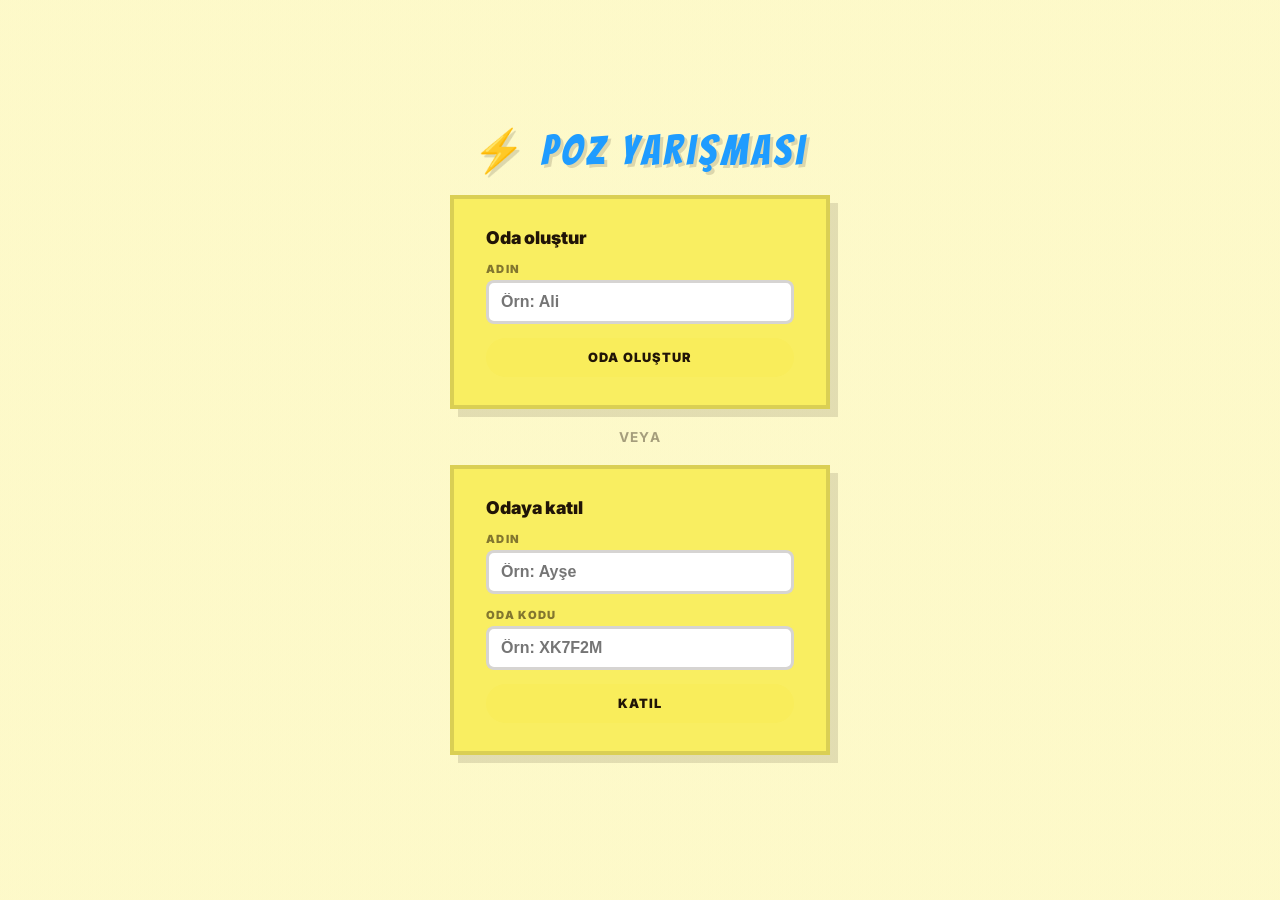
==== comparison.html @ 97ff77d8 "Add Comparison mode: 2-player real-time pose race with camera sharing Co-Authored-By: Claude Sonnet " ====
<!DOCTYPE html>
<html lang="tr">
<head>
  <meta charset="UTF-8" />
  <meta name="viewport" content="width=device-width, initial-scale=1.0" />
  <title>Poz Yarışması</title>
  <link rel="preconnect" href="https://fonts.googleapis.com" />
  <link rel="preconnect" href="https://fonts.gstatic.com" crossorigin />
  <link href="https://fonts.googleapis.com/css2?family=Inter:wght@400;600;700;800;900&family=Bangers&display=swap" rel="stylesheet" />
  <link rel="stylesheet" href="static/styles.css" />
  <style>
    html, body { height: auto !important; overflow-y: auto !important; }

    .comp-lobby {
      min-height: 100vh;
      display: flex;
      flex-direction: column;
      align-items: center;
      justify-content: center;
      gap: 20px;
      padding: 40px 24px 60px;
      background:
        linear-gradient(rgba(249,237,91,0.18), rgba(249,237,91,0.18)),
        url("/static/squarepants.jpg") center/cover no-repeat fixed;
    }

    .comp-brand {
      font-family: "Bangers", sans-serif;
      font-size: 2.6rem;
      letter-spacing: 0.1em;
      color: var(--blue);
      text-shadow: 3px 3px 0 rgba(32,20,7,0.15);
      text-align: center;
    }

    .comp-card {
      background: rgba(249,237,91,0.94);
      border: 4px solid rgba(32,20,7,0.14);
      box-shadow: 8px 8px 0 rgba(32,20,7,0.12);
      padding: 28px 32px;
      width: 100%;
      max-width: 380px;
      display: flex;
      flex-direction: column;
      gap: 14px;
      box-sizing: border-box;
    }

    .comp-card-title {
      font-size: 1.1rem;
      font-weight: 900;
      color: var(--ink);
    }

    .comp-label {
      font-size: 0.7rem;
      font-weight: 900;
      letter-spacing: 0.12em;
      text-transform: uppercase;
      color: rgba(32,20,7,0.55);
      margin-bottom: 4px;
    }

    .comp-input {
      width: 100%;
      padding: 10px 12px;
      border: 3px solid rgba(32,20,7,0.18);
      border-radius: 8px;
      font-size: 1rem;
      font-weight: 700;
      background: #fff;
      box-sizing: border-box;
    }

    .comp-or {
      text-align: center;
      font-size: 0.85rem;
      font-weight: 700;
      color: rgba(32,20,7,0.4);
      letter-spacing: 0.1em;
      text-transform: uppercase;
    }

    .comp-error {
      font-size: 0.82rem;
      font-weight: 700;
      color: #e53636;
    }

    /* ── Waiting room ── */
    .comp-waiting {
      background: rgba(249,237,91,0.94);
      border: 4px solid rgba(32,20,7,0.14);
      box-shadow: 8px 8px 0 rgba(32,20,7,0.12);
      padding: 40px 36px;
      max-width: 380px;
      width: 100%;
      text-align: center;
      display: flex;
      flex-direction: column;
      align-items: center;
      gap: 14px;
      box-sizing: border-box;
    }

    .comp-wait-icon { font-size: 3rem; }
    .comp-wait-title { font-size: 1.3rem; font-weight: 900; }
    .comp-wait-code {
      font-family: "Bangers", sans-serif;
      font-size: 3rem;
      letter-spacing: 0.18em;
      color: var(--blue);
    }
    .comp-wait-players {
      display: flex;
      gap: 12px;
      justify-content: center;
      flex-wrap: wrap;
    }
    .comp-player-chip {
      background: rgba(32,20,7,0.08);
      border-radius: 20px;
      padding: 6px 14px;
      font-size: 0.85rem;
      font-weight: 800;
    }
    .comp-player-chip.ready { background: #2eaa6e; color: #fff; }

    /* ── Game screen ── */
    .comp-game {
      display: none;
      width: 100%;
      height: 100vh;
      display: none;
      flex-direction: column;
    }

    .comp-topbar {
      display: flex;
      align-items: center;
      justify-content: space-between;
      padding: 8px 16px;
      background: var(--panel-yellow);
      border-bottom: 3px solid rgba(32,20,7,0.12);
      flex-shrink: 0;
      gap: 12px;
    }

    .comp-topbar-title {
      font-family: "Bangers", sans-serif;
      font-size: 1.4rem;
      letter-spacing: 0.08em;
    }

    .comp-arena {
      display: grid;
      grid-template-columns: 1fr 320px 1fr;
      gap: 0;
      flex: 1;
      min-height: 0;
      overflow: hidden;
    }

    .comp-player-panel {
      display: flex;
      flex-direction: column;
      background: var(--panel-yellow);
      border-right: 3px solid rgba(32,20,7,0.10);
      overflow: hidden;
    }

    .comp-player-panel.right-panel {
      border-right: none;
      border-left: 3px solid rgba(32,20,7,0.10);
    }

    .comp-panel-header {
      padding: 10px 14px;
      border-bottom: 2px solid rgba(32,20,7,0.10);
      display: flex;
      align-items: center;
      justify-content: space-between;
      flex-shrink: 0;
    }

    .comp-panel-name {
      font-size: 0.85rem;
      font-weight: 900;
    }

    .comp-panel-level {
      font-family: "Bangers", sans-serif;
      font-size: 1.1rem;
      letter-spacing: 0.06em;
      color: var(--blue);
    }

    .comp-camera-wrap {
      flex: 1;
      position: relative;
      overflow: hidden;
      background: #000;
    }

    .comp-canvas {
      width: 100%;
      height: 100%;
      object-fit: cover;
      display: block;
    }

    .comp-success-badge {
      position: absolute;
      top: 12px;
      left: 50%;
      transform: translateX(-50%);
      background: #2eaa6e;
      color: #fff;
      font-size: 0.9rem;
      font-weight: 900;
      padding: 6px 16px;
      border-radius: 20px;
      opacity: 0;
      transition: opacity 0.2s;
    }

    .comp-success-badge.show { opacity: 1; }

    .comp-hints {
      padding: 8px 12px;
      min-height: 36px;
      flex-shrink: 0;
      display: flex;
      gap: 6px;
      flex-wrap: wrap;
      background: rgba(32,20,7,0.04);
      border-top: 2px solid rgba(32,20,7,0.08);
    }

    /* ── Center column ── */
    .comp-center {
      display: flex;
      flex-direction: column;
      align-items: center;
      justify-content: center;
      gap: 12px;
      padding: 16px 12px;
      background: var(--panel-yellow);
      border-left: 3px solid rgba(32,20,7,0.10);
      border-right: 3px solid rgba(32,20,7,0.10);
    }

    .comp-target-img {
      width: 100%;
      max-width: 280px;
      aspect-ratio: 1/1;
      object-fit: contain;
      border-radius: 10px;
      border: 3px solid rgba(32,20,7,0.12);
      background: rgba(32,20,7,0.04);
    }

    .comp-level-badge {
      font-family: "Bangers", sans-serif;
      font-size: 1.3rem;
      letter-spacing: 0.08em;
      color: var(--ink);
    }

    .comp-progress-track {
      display: flex;
      flex-direction: column;
      gap: 4px;
      width: 100%;
    }

    .comp-progress-row {
      display: flex;
      align-items: center;
      gap: 6px;
      font-size: 0.72rem;
      font-weight: 800;
    }

    .comp-progress-name {
      width: 60px;
      overflow: hidden;
      text-overflow: ellipsis;
      white-space: nowrap;
      color: rgba(32,20,7,0.6);
    }

    .comp-progress-bar-wrap {
      flex: 1;
      height: 8px;
      background: rgba(32,20,7,0.10);
      border-radius: 4px;
      overflow: hidden;
    }

    .comp-progress-bar {
      height: 100%;
      background: var(--blue);
      border-radius: 4px;
      transition: width 0.4s;
    }

    .comp-progress-bar.me { background: #2eaa6e; }

    .comp-progress-num {
      width: 24px;
      text-align: right;
      font-size: 0.75rem;
      font-weight: 900;
      color: var(--ink);
    }

    /* ── Opponent camera (remote frame) ── */
    .comp-remote-img {
      width: 100%;
      height: 100%;
      object-fit: cover;
      display: block;
    }

    /* ── Finished ── */
    .comp-finished {
      display: none;
      min-height: 100vh;
      align-items: center;
      justify-content: center;
      flex-direction: column;
      gap: 20px;
      padding: 40px 24px;
      background:
        linear-gradient(rgba(249,237,91,0.18), rgba(249,237,91,0.18)),
        url("/static/squarepants.jpg") center/cover no-repeat fixed;
    }

    .comp-finished-card {
      background: rgba(249,237,91,0.94);
      border: 4px solid rgba(32,20,7,0.14);
      box-shadow: 8px 8px 0 rgba(32,20,7,0.12);
      padding: 40px 36px;
      max-width: 380px;
      width: 100%;
      text-align: center;
      display: flex;
      flex-direction: column;
      align-items: center;
      gap: 14px;
      box-sizing: border-box;
    }

    .comp-finished-icon { font-size: 3rem; }
    .comp-finished-title { font-size: 1.6rem; font-weight: 900; }
    .comp-finished-winner {
      font-family: "Bangers", sans-serif;
      font-size: 2.2rem;
      letter-spacing: 0.08em;
      color: var(--blue);
    }
    .comp-finished-times {
      display: flex;
      flex-direction: column;
      gap: 6px;
      width: 100%;
    }
    .comp-finished-time-row {
      display: flex;
      justify-content: space-between;
      font-size: 0.9rem;
      font-weight: 700;
      padding: 6px 10px;
      background: rgba(32,20,7,0.06);
      border-radius: 6px;
    }

    @media (max-width: 700px) {
      .comp-arena { grid-template-columns: 1fr; grid-template-rows: auto auto auto; }
      .comp-player-panel { max-height: 40vh; }
      .comp-center { padding: 10px; }
      .comp-target-img { max-width: 160px; }
    }
  </style>
</head>
<body>

<!-- ── LOBBY ── -->
<div id="lobbyScreen" class="comp-lobby">
  <div class="comp-brand">⚡ Poz Yarışması</div>

  <div class="comp-card" id="createCard">
    <div class="comp-card-title">Oda oluştur</div>
    <div>
      <div class="comp-label">Adın</div>
      <input class="comp-input" id="createName" type="text" maxlength="16" placeholder="Örn: Ali" autocomplete="off" />
    </div>
    <button class="btn btn-primary btn-lobby" id="createBtn">Oda Oluştur</button>
  </div>

  <div class="comp-or">veya</div>

  <div class="comp-card">
    <div class="comp-card-title">Odaya katıl</div>
    <div>
      <div class="comp-label">Adın</div>
      <input class="comp-input" id="joinName" type="text" maxlength="16" placeholder="Örn: Ayşe" autocomplete="off" />
    </div>
    <div>
      <div class="comp-label">Oda Kodu</div>
      <input class="comp-input" id="joinCode" type="text" maxlength="6" placeholder="Örn: XK7F2M" autocomplete="off" />
    </div>
    <button class="btn btn-primary btn-lobby" id="joinBtn">Katıl</button>
    <div class="comp-error" id="joinError" style="display:none"></div>
  </div>
</div>

<!-- ── WAITING ── -->
<div id="waitingScreen" style="display:none" class="comp-lobby">
  <div class="comp-waiting">
    <div class="comp-wait-icon">⏳</div>
    <div class="comp-wait-title">Rakip bekleniyor…</div>
    <div style="font-size:0.85rem;color:rgba(32,20,7,0.55)">Oda kodu:</div>
    <div class="comp-wait-code" id="waitCode">—</div>
    <div class="comp-wait-players" id="waitPlayers"></div>
    <a href="index.html" class="btn btn-secondary" style="margin-top:8px;font-size:0.8rem">← Geri dön</a>
  </div>
</div>

<!-- ── GAME ── -->
<div id="gameScreen" style="display:none;flex-direction:column;height:100vh;">

  <div class="comp-topbar">
    <span class="comp-topbar-title">⚡ Poz Yarışması</span>
    <span id="topRoomCode" style="font-size:0.75rem;font-weight:700;opacity:0.5"></span>
    <a href="index.html" class="btn btn-secondary" id="exitGameBtn" style="font-size:0.75rem;padding:5px 12px">✕ Çıkış</a>
  </div>

  <div class="comp-arena">

    <!-- LEFT: me -->
    <div class="comp-player-panel" id="myPanel">
      <div class="comp-panel-header">
        <span class="comp-panel-name" id="myName">—</span>
        <span class="comp-panel-level" id="myLevelBadge">1 / 10</span>
      </div>
      <div class="comp-camera-wrap">
        <canvas id="myCanvas" class="comp-canvas"></canvas>
        <div class="comp-success-badge" id="mySuccessBadge">✓ Geçildi!</div>
      </div>
      <div class="comp-hints" id="myHints"></div>
    </div>

    <!-- CENTER: target image + progress -->
    <div class="comp-center">
      <div class="comp-level-badge" id="centerLevel">Seviye 1</div>
      <img class="comp-target-img" id="targetImg" src="" alt="" />
      <div class="comp-progress-track" id="progressTrack"></div>
    </div>

    <!-- RIGHT: opponent -->
    <div class="comp-player-panel right-panel" id="oppPanel">
      <div class="comp-panel-header">
        <span class="comp-panel-name" id="oppName">—</span>
        <span class="comp-panel-level" id="oppLevelBadge">1 / 10</span>
      </div>
      <div class="comp-camera-wrap">
        <img id="oppCanvas" class="comp-remote-img" src="" alt="" style="background:#111" />
      </div>
      <div class="comp-hints" id="oppHints" style="min-height:36px"></div>
    </div>

  </div>
</div>

<!-- ── FINISHED ── -->
<div id="finishedScreen" class="comp-finished">
  <div class="comp-finished-card">
    <div class="comp-finished-icon" id="finIcon">🏆</div>
    <div class="comp-finished-title" id="finTitle">Oyun Bitti!</div>
    <div class="comp-finished-winner" id="finWinner"></div>
    <div class="comp-finished-times" id="finTimes"></div>
    <a href="comparison.html" class="btn btn-primary" style="margin-top:8px">↺ Yeniden Oyna</a>
    <a href="index.html" class="btn btn-secondary" style="font-size:0.8rem">← Ana Menü</a>
  </div>
</div>

<script src="https://cdn.jsdelivr.net/npm/@tensorflow/tfjs@1.3.1/dist/tf.min.js"></script>
<script src="https://cdn.jsdelivr.net/npm/@teachablemachine/pose@0.8/dist/teachablemachine-pose.min.js"></script>

<script type="module">
import { initializeApp } from "https://www.gstatic.com/firebasejs/12.13.0/firebase-app.js";
import { getDatabase, ref, set, get, update, onValue, remove, onDisconnect } from "https://www.gstatic.com/firebasejs/12.13.0/firebase-database.js";

const firebaseConfig = {
  apiKey: "AIzaSyCx6NrESFkyL87PrdrVPxOp0OcsBlxF9ys",
  authDomain: "pose-tabu.firebaseapp.com",
  databaseURL: "https://pose-tabu-default-rtdb.europe-west1.firebasedatabase.app",
  projectId: "pose-tabu",
  storageBucket: "pose-tabu.firebasestorage.app",
  messagingSenderId: "785802091003",
  appId: "1:785802091003:web:8787bfb0f85583f4cf935e",
};

const fbApp = initializeApp(firebaseConfig);
const db    = getDatabase(fbApp);

// ── Config ────────────────────────────────────────────────────────────────────
const MODEL_URL      = "https://teachablemachine.withgoogle.com/models/nlN9VfXC7/";
const LABELS         = ["angry","bıkmış","boring","magara_adami","merhaba","ne_diyosun_be","ordek","perfect","rainbow","scream","sus"];
const TOTAL_LEVELS   = 10;
const MATCH_THRESHOLD = 0.75;
const HOLD_FRAMES    = 4;
const FRAME_INTERVAL = 800; // ms between remote frame uploads

// ── State ─────────────────────────────────────────────────────────────────────
let myId     = sessionStorage.getItem("compPlayerId") || ("c_" + Math.random().toString(36).slice(2, 10));
sessionStorage.setItem("compPlayerId", myId);

let roomCode   = null;
let roomRef    = null;
let myRef      = null;
let isHost     = false;
let queue      = [];
let myLevel    = 0;
let holdFrames = 0;
let isTransitioning = false;
let model      = null;
let webcam     = null;
let loopOn     = false;
let heartbeatTimer = null;
let frameTimer     = null;

// ── Seeded shuffle (same queue for both players) ──────────────────────────────
function seededShuffle(arr, seed) {
  const a = [...arr];
  let s = seed;
  for (let i = a.length - 1; i > 0; i--) {
    s = (s * 1664525 + 1013904223) & 0xffffffff;
    const j = Math.abs(s) % (i + 1);
    [a[i], a[j]] = [a[j], a[i]];
  }
  return a.slice(0, TOTAL_LEVELS);
}

// ── Helpers ───────────────────────────────────────────────────────────────────
function randomCode() { return Math.random().toString(36).slice(2, 8).toUpperCase(); }
function photoPath(label) { return "photos/" + label + ".png"; }

function show(id, displayType) {
  ["lobbyScreen","waitingScreen","gameScreen","finishedScreen"].forEach(s => {
    const el = document.getElementById(s);
    el.style.display = "none";
  });
  document.getElementById(id).style.display = displayType || "flex";
}

// ── Lobby ─────────────────────────────────────────────────────────────────────
document.getElementById("createBtn").addEventListener("click", async () => {
  const name = document.getElementById("createName").value.trim();
  if (!name) { alert("Adını gir."); return; }

  const code = randomCode();
  roomCode   = code;
  isHost     = true;
  roomRef    = ref(db, "comp_rooms/" + code);
  myRef      = ref(db, "comp_rooms/" + code + "/players/" + myId);

  await set(roomRef, {
    status: "waiting",
    seed: Math.floor(Math.random() * 1000000),
    created_at: Date.now(),
    last_seen: Date.now(),
    players: { [myId]: { name, level: 0, finished_at: null } },
  });

  onDisconnect(myRef).remove();
  startHeartbeat();
  enterWaiting(code, name);
});

document.getElementById("joinBtn").addEventListener("click", async () => {
  const name  = document.getElementById("joinName").value.trim();
  const code  = document.getElementById("joinCode").value.trim().toUpperCase();
  const errEl = document.getElementById("joinError");
  errEl.style.display = "none";

  if (!name) { errEl.textContent = "Adını gir."; errEl.style.display = "block"; return; }
  if (code.length < 4) { errEl.textContent = "Geçersiz kod."; errEl.style.display = "block"; return; }

  const snap = await get(ref(db, "comp_rooms/" + code));
  if (!snap.exists()) { errEl.textContent = "Oda bulunamadı."; errEl.style.display = "block"; return; }
  const room = snap.val();
  if (room.status !== "waiting") { errEl.textContent = "Oda dolu veya oyun başladı."; errEl.style.display = "block"; return; }
  if (room.players && Object.keys(room.players).length >= 2) { errEl.textContent = "Oda dolu."; errEl.style.display = "block"; return; }

  roomCode = code;
  isHost   = false;
  roomRef  = ref(db, "comp_rooms/" + code);
  myRef    = ref(db, "comp_rooms/" + code + "/players/" + myId);

  await update(ref(db, "comp_rooms/" + code + "/players"), {
    [myId]: { name, level: 0, finished_at: null }
  });

  onDisconnect(myRef).remove();
  startHeartbeat();
  enterWaiting(code, name);
});

document.getElementById("joinCode").addEventListener("input", e => {
  e.target.value = e.target.value.toUpperCase();
});

// ── Waiting room ──────────────────────────────────────────────────────────────
function enterWaiting(code, name) {
  show("waitingScreen", "flex");
  document.getElementById("waitCode").textContent = code;

  onValue(roomRef, snap => {
    if (!snap.exists()) {
      show("lobbyScreen", "flex");
      return;
    }
    const room    = snap.val();
    const players = room.players || {};
    const ids     = Object.keys(players);

    // Update player chips
    document.getElementById("waitPlayers").innerHTML = ids.map(id =>
      `<span class="comp-player-chip${ids.length >= 1 ? " ready" : ""}">${players[id].name}</span>`
    ).join("");

    // Both players joined → start
    if (ids.length === 2 && room.status === "waiting") {
      if (isHost) {
        update(roomRef, { status: "playing" });
      }
    }

    if (room.status === "playing") {
      startGame(room, name);
    }
  });
}

// ── Game start ────────────────────────────────────────────────────────────────
async function startGame(room, myName) {
  const players = room.players || {};
  const ids     = Object.keys(players);
  const oppId   = ids.find(id => id !== myId);
  const oppName = players[oppId]?.name || "Rakip";

  queue = seededShuffle(LABELS, room.seed);

  document.getElementById("myName").textContent  = myName || players[myId]?.name || "Sen";
  document.getElementById("oppName").textContent = oppName;
  document.getElementById("topRoomCode").textContent = roomCode;

  show("gameScreen", "flex");
  document.getElementById("gameScreen").style.display = "flex";

  updateMyLevel(0);
  renderProgress(players, ids);

  // Listen for room changes (opponent level, finished)
  onValue(roomRef, snap => {
    if (!snap.exists()) return;
    const r = snap.val();
    const ps = r.players || {};

    renderProgress(ps, Object.keys(ps));
    updateOppDisplay(ps[oppId]);

    if (r.status === "finished") {
      endGame(r);
    }
  });

  // Start camera + model
  await loadModel();
  await startWebcam();
  loopOn = true;
  gameLoop(oppId);

  // Upload frames periodically
  frameTimer = setInterval(() => uploadFrame(), FRAME_INTERVAL);
}

function updateMyLevel(level) {
  myLevel = level;
  const label = queue[level] || "";
  document.getElementById("targetImg").src         = photoPath(label);
  document.getElementById("centerLevel").textContent = "Seviye " + (level + 1);
  document.getElementById("myLevelBadge").textContent = (level + 1) + " / " + TOTAL_LEVELS;
}

function updateOppDisplay(opp) {
  if (!opp) return;
  const level = opp.level || 0;
  document.getElementById("oppLevelBadge").textContent = (level + 1) + " / " + TOTAL_LEVELS;
  if (opp.frame) {
    document.getElementById("oppCanvas").src = opp.frame;
  }
  const hint = opp.hint || "";
  document.getElementById("oppHints").innerHTML = hint
    ? '<span class="hint-chip">' + hint + '</span>' : "";
}

function renderProgress(players, ids) {
  const track = document.getElementById("progressTrack");
  track.innerHTML = ids.map(id => {
    const p     = players[id];
    const level = p?.level || 0;
    const pct   = Math.round((level / TOTAL_LEVELS) * 100);
    const isMe  = id === myId;
    return `<div class="comp-progress-row">
      <span class="comp-progress-name">${p?.name || "?"}</span>
      <div class="comp-progress-bar-wrap">
        <div class="comp-progress-bar${isMe ? " me" : ""}" style="width:${pct}%"></div>
      </div>
      <span class="comp-progress-num">${level}/${TOTAL_LEVELS}</span>
    </div>`;
  }).join("");
}

// ── Model + Webcam ────────────────────────────────────────────────────────────
async function loadModel() {
  model = await tmPose.load(MODEL_URL + "model.json", MODEL_URL + "metadata.json");
}

async function startWebcam() {
  webcam = new tmPose.Webcam(480, 360, true);
  await webcam.setup();
  await webcam.play();
}

async function gameLoop(oppId) {
  if (!loopOn) return;
  webcam.update();
  await predict();
  requestAnimationFrame(() => gameLoop(oppId));
}

async function predict() {
  if (!model || !webcam || isTransitioning) return;

  const canvas = document.getElementById("myCanvas");
  canvas.width = 480; canvas.height = 360;
  canvas.getContext("2d").drawImage(webcam.canvas, 0, 0);

  const { posenetOutput } = await model.estimatePose(webcam.canvas);
  const predictions = await model.predict(posenetOutput);
  predictions.sort((a, b) => b.probability - a.probability);

  const top      = predictions[0];
  const topLabel = top?.className || "—";
  const topProb  = top?.probability || 0;
  const matched  = topProb >= MATCH_THRESHOLD;

  const name = topLabel.replace(/_/g, " ");
  const hint = matched
    ? name + " — pozu koru!"
    : "En yakın: " + name + " (" + (topProb * 100).toFixed(0) + "%)";

  document.getElementById("myHints").innerHTML = '<span class="hint-chip">' + hint + "</span>";

  // Write hint to Firebase for opponent to see
  update(ref(db, "comp_rooms/" + roomCode + "/players/" + myId), { hint });

  const target    = queue[myLevel];
  const targetHit = predictions.find(p => p.className === target)?.probability >= MATCH_THRESHOLD;
  holdFrames = targetHit ? holdFrames + 1 : 0;

  const badge = document.getElementById("mySuccessBadge");
  badge.classList.toggle("show", holdFrames >= HOLD_FRAMES);

  if (holdFrames >= HOLD_FRAMES && !isTransitioning) {
    isTransitioning = true;
    holdFrames = 0;
    setTimeout(() => advanceLevel(), 700);
  }
}

async function advanceLevel() {
  document.getElementById("mySuccessBadge").classList.remove("show");
  const nextLevel = myLevel + 1;

  if (nextLevel >= TOTAL_LEVELS) {
    // I finished!
    const now = Date.now();
    await update(ref(db, "comp_rooms/" + roomCode + "/players/" + myId), {
      level: nextLevel,
      finished_at: now,
    });
    await update(roomRef, { status: "finished", winner: myId, finished_at: now });
  } else {
    await update(ref(db, "comp_rooms/" + roomCode + "/players/" + myId), { level: nextLevel });
    updateMyLevel(nextLevel);
  }
  isTransitioning = false;
}

// ── Frame upload ──────────────────────────────────────────────────────────────
function uploadFrame() {
  if (!webcam) return;
  try {
    const tmp = document.createElement("canvas");
    tmp.width = 160; tmp.height = 120;
    tmp.getContext("2d").drawImage(webcam.canvas, 0, 0, 160, 120);
    const b64 = tmp.toDataURL("image/jpeg", 0.4);
    update(ref(db, "comp_rooms/" + roomCode + "/players/" + myId), { frame: b64 });
  } catch(e) {}
}

// ── Heartbeat ─────────────────────────────────────────────────────────────────
function startHeartbeat() {
  const hb = () => { if (roomRef) update(roomRef, { last_seen: Date.now() }).catch(() => {}); };
  hb();
  heartbeatTimer = setInterval(hb, 20000);
}

// ── End game ──────────────────────────────────────────────────────────────────
function endGame(room) {
  loopOn = false;
  if (heartbeatTimer) clearInterval(heartbeatTimer);
  if (frameTimer)     clearInterval(frameTimer);

  const players = room.players || {};
  const ids     = Object.keys(players);
  const winner  = room.winner;
  const isMe    = winner === myId;

  document.getElementById("finIcon").textContent    = isMe ? "🏆" : "😅";
  document.getElementById("finTitle").textContent   = "Oyun Bitti!";
  document.getElementById("finWinner").textContent  = (players[winner]?.name || "?") + " kazandı!";

  document.getElementById("finTimes").innerHTML = ids.map(id => {
    const p    = players[id];
    const done = p?.finished_at;
    const time = done
      ? ((done - room.created_at) / 1000).toFixed(1) + "s"
      : p?.level + "/" + TOTAL_LEVELS + " seviyede kaldı";
    return `<div class="comp-finished-time-row"><span>${p?.name}</span><span>${time}</span></div>`;
  }).join("");

  show("finishedScreen", "flex");
}

// ── Exit ──────────────────────────────────────────────────────────────────────
document.getElementById("exitGameBtn").addEventListener("click", async e => {
  e.preventDefault();
  loopOn = false;
  if (heartbeatTimer) clearInterval(heartbeatTimer);
  if (frameTimer)     clearInterval(frameTimer);
  if (myRef) await remove(myRef);
  window.location.href = "index.html";
});

</script>
</body>
</html>
---- static/styles.css ----
:root {
  --yellow-dark: #ebde3d;
  --yellow: #f9ed5b;
  --red: #e53636;
  --brown: #b2793b;
  --blue: #1f9cff;
  --blue-deep: #0d79cf;
  --panel-yellow: rgba(249, 237, 91, 0.92);
  --panel-yellow-soft: rgba(249, 237, 91, 0.82);
  --ink: #201407;
}

* {
  box-sizing: border-box;
  margin: 0;
  padding: 0;
}

body {
  font-family: "Inter", "Trebuchet MS", sans-serif;
  height: 100vh;
  overflow: hidden;
  background:
    linear-gradient(rgba(249, 237, 91, 0.18), rgba(249, 237, 91, 0.18)),
    url("/static/squarepants.jpg") center center / cover no-repeat fixed;
  color: var(--ink);
}

.app-body {
  height: 100vh;
  display: flex;
  flex-direction: column;
  backdrop-filter: blur(2px);
  overflow: hidden;
}

.topbar {
  height: 72px;
  flex-shrink: 0;
  display: grid;
  grid-template-columns: 1fr auto 1fr;
  align-items: center;
  padding: 0 24px;
  gap: 16px;
  background: var(--blue);
  border-bottom: 4px solid var(--blue-deep);
}

.topbar-modes {
  display: flex;
  align-items: center;
  gap: 10px;
  justify-self: start;
}

.mode-tab {
  border: none;
  background: #7BB4E6;
  color: var(--ink);
  font: inherit;
  font-size: 0.82rem;
  font-weight: 900;
  padding: 12px 20px;
  cursor: pointer;
  border-radius: 999px;
  text-transform: uppercase;
  letter-spacing: 0.06em;
  box-shadow: none;
  outline: none;
  transition: background 0.15s;
}

.mode-tab.active {
  background: var(--yellow);
  color: var(--ink);
}

.mode-tab-mix {
  background: rgba(229, 54, 54, 0.22);
  color: #fff;
}

.mode-tab-mix.active {
  background: var(--red);
  color: #fff;
}

.mode-tab-catalog {
  background: rgba(80, 180, 120, 0.22);
  color: var(--ink);
}

.mode-tab-catalog.active {
  background: #2eaa6e;
  color: #fff;
}

/* ── Catalog screen ──────────────────────────────────────────────────────── */
.catalog-screen {
  display: none;
  flex-direction: column;
  gap: 0;
  overflow-y: auto;
  padding: 0 !important;
}

.catalog-header {
  display: flex;
  align-items: center;
  justify-content: space-between;
  padding: 14px 20px;
  background: var(--panel-yellow);
  border-bottom: 3px solid rgba(32,20,7,0.12);
  flex-shrink: 0;
  gap: 12px;
  flex-wrap: wrap;
}

.catalog-title {
  font-family: "Bangers", sans-serif;
  font-size: 1.4rem;
  letter-spacing: 0.08em;
  color: var(--ink);
}

.catalog-filter {
  display: flex;
  gap: 6px;
}

.catalog-filter-btn {
  font-size: 0.75rem;
  font-weight: 800;
  letter-spacing: 0.06em;
  text-transform: uppercase;
  padding: 5px 12px;
  border: 2px solid rgba(32,20,7,0.18);
  border-radius: 20px;
  background: transparent;
  color: var(--ink);
  cursor: pointer;
  transition: background 0.15s, color 0.15s;
}

.catalog-filter-btn.active,
.catalog-filter-btn:hover {
  background: var(--ink);
  color: #f9ed5b;
}

.catalog-grid {
  display: grid;
  grid-template-columns: repeat(auto-fill, minmax(160px, 1fr));
  gap: 14px;
  padding: 18px 20px;
  overflow-y: auto;
  flex: 1;
}

.catalog-card {
  background: var(--panel-yellow);
  border: 3px solid rgba(32,20,7,0.14);
  border-radius: 10px;
  overflow: hidden;
  box-shadow: 4px 4px 0 rgba(32,20,7,0.10);
  display: flex;
  flex-direction: column;
  transition: transform 0.12s, box-shadow 0.12s;
}

.catalog-card:hover {
  transform: translateY(-3px);
  box-shadow: 6px 7px 0 rgba(32,20,7,0.14);
}

.catalog-img-wrap {
  width: 100%;
  aspect-ratio: 1 / 1;
  overflow: hidden;
  background: rgba(32,20,7,0.06);
}

.catalog-img-wrap img {
  width: 100%;
  height: 100%;
  object-fit: contain;
  display: block;
}

.catalog-card-body {
  padding: 8px 10px;
  display: flex;
  flex-direction: column;
  gap: 3px;
}

.catalog-card-name {
  font-size: 0.82rem;
  font-weight: 800;
  color: var(--ink);
  text-transform: capitalize;
}

.catalog-card-cat {
  font-size: 0.65rem;
  font-weight: 700;
  letter-spacing: 0.08em;
  text-transform: uppercase;
  color: rgba(32,20,7,0.5);
}

.catalog-empty {
  grid-column: 1 / -1;
  text-align: center;
  padding: 40px;
  font-size: 0.9rem;
  color: rgba(32,20,7,0.5);
}

.mix-source-tag {
  font-size: 0.64rem;
  font-weight: 900;
  letter-spacing: 0.14em;
  text-transform: uppercase;
  padding: 3px 8px;
  border-radius: 999px;
  background: var(--blue);
  color: #fff;
}

.topbar-brand {
  justify-self: center;
}

.topbar-title {
  font-family: "Bangers", "Inter", sans-serif;
  font-size: 2rem;
  letter-spacing: 0.08em;
  color: white;
  text-shadow: 3px 3px 0 rgba(32, 20, 7, 0.18);
}

.topbar-version {
  font-size: 0.75rem;
  color: rgba(255, 255, 255, 0.7);
  margin-left: 0.4em;
  vertical-align: super;
}

.topbar-user {
  justify-self: end;
  font-size: 1rem;
  font-weight: 900;
  letter-spacing: 0.06em;
  color: white;
}

/* ── Header right controls ────────────────────────────────────────────────── */
.topbar-controls {
  justify-self: end;
  display: flex;
  align-items: center;
  gap: 10px;
}

/* ── Dropdown ─────────────────────────────────────────────────────────────── */
.dropdown {
  position: relative;
}

.dropdown-btn {
  display: flex;
  align-items: center;
  gap: 6px;
  border: none;
  background: rgba(255, 255, 255, 0.18);
  color: #fff;
  font: inherit;
  font-size: 0.78rem;
  font-weight: 900;
  letter-spacing: 0.07em;
  text-transform: uppercase;
  padding: 9px 16px;
  border-radius: 999px;
  cursor: pointer;
  outline: none;
  transition: background 0.15s;
  white-space: nowrap;
}

.dropdown-btn:hover,
.dropdown-btn:focus {
  background: rgba(255, 255, 255, 0.28);
}

.tabu-link-btn {
  text-decoration: none;
  background: rgba(229, 54, 54, 0.28) !important;
}

.tabu-link-btn:hover {
  background: rgba(229, 54, 54, 0.45) !important;
}

.dropdown-arrow {
  font-size: 0.7rem;
  opacity: 0.8;
  transition: transform 0.15s;
}

.dropdown-menu.open ~ .dropdown-btn .dropdown-arrow,
.dropdown-btn[aria-expanded="true"] .dropdown-arrow {
  transform: rotate(180deg);
}

.dropdown-menu {
  display: none;
  position: absolute;
  top: calc(100% + 8px);
  right: 0;
  min-width: 160px;
  background: #fff;
  border-radius: 12px;
  box-shadow: 0 8px 24px rgba(0,0,0,0.18);
  list-style: none;
  padding: 6px;
  z-index: 200;
  overflow: hidden;
}

.dropdown-menu.open {
  display: block;
}

.dropdown-menu li {
  padding: 10px 14px;
  font-size: 0.82rem;
  font-weight: 800;
  letter-spacing: 0.05em;
  color: var(--ink);
  cursor: pointer;
  border-radius: 8px;
  transition: background 0.12s;
  text-transform: uppercase;
}

.dropdown-menu li:hover {
  background: var(--yellow);
}

.screens {
  flex: 1;
  position: relative;
  overflow: hidden;
  min-height: 0;
}

.screen {
  display: none;
  position: absolute;
  inset: 0;
  padding: 24px;
  gap: 20px;
}

.screen.active {
  display: grid;
  align-items: stretch;
  grid-template-rows: 1fr;
}

#liveGeneratorScreen.active,
#guessModeScreen.active,
#statueLiveScreen.active,
#statueGuessScreen.active,
#mixScreen.active {
  grid-template-columns: 1fr 1fr;
}

.stage {
  background: var(--panel-yellow);
  border: 4px solid rgba(32, 20, 7, 0.16);
  border-radius: 0;
  display: flex;
  flex-direction: column;
  overflow: hidden;
  box-shadow: 8px 8px 0 rgba(32, 20, 7, 0.14);
  min-height: 0;
}

.stage-header {
  padding: 16px 18px;
  border-bottom: 3px solid rgba(32, 20, 7, 0.14);
  display: flex;
  align-items: center;
  justify-content: space-between;
  gap: 14px;
  background: var(--panel-yellow-soft);
}

.guess-progress {
  display: flex;
  align-items: center;
  gap: 10px;
  flex-wrap: nowrap;
}

.guess-progress-dot {
  width: 14px;
  height: 14px;
  border-radius: 999px;
  background: rgba(32, 20, 7, 0.14);
  border: 2px solid rgba(32, 20, 7, 0.22);
  flex: 0 0 auto;
}

.level-indicator {
  display: flex;
  align-items: center;
  gap: 12px;
  margin-left: auto;
}

.guess-progress-dot.is-correct {
  background: #5ddb7a;
  border-color: #103114;
}

.guess-progress-dot.is-skipped {
  background: #fff7bd;
  border-color: rgba(32, 20, 7, 0.36);
}

.stage-meta {
  display: flex;
  flex-direction: column;
  gap: 3px;
}

.stage-eyebrow {
  font-size: 0.58rem;
  font-weight: 900;
  letter-spacing: 0.2em;
  text-transform: uppercase;
  color: rgba(32, 20, 7, 0.62);
}

.stage-title {
  font-size: 1.45rem;
  font-weight: 900;
  color: var(--ink);
}

.btn {
  border: none;
  background: white;
  color: var(--ink);
  font: inherit;
  font-size: 0.8rem;
  font-weight: 900;
  padding: 12px 22px;
  cursor: pointer;
  border-radius: 999px;
  text-transform: uppercase;
  letter-spacing: 0.08em;
  box-shadow: none;
  outline: none;
}

.btn:hover,
.btn:focus,
.btn:active {
  background: white;
  box-shadow: none;
  outline: none;
}

.btn.btn-primary {
  background: var(--yellow);
  color: var(--ink);
}

.btn.btn-primary:hover,
.btn.btn-primary:focus,
.btn.btn-primary:active {
  background: var(--yellow);
  box-shadow: none;
  outline: none;
}

.btn.btn-start {
  background: var(--red);
  color: #fff;
  font-size: 1rem;
  padding: 14px 28px;
  letter-spacing: 0.12em;
}

.btn.btn-secondary {
  background: rgba(32, 20, 7, 0.1);
  color: var(--ink);
}

.video-wrap,
.meme-wrap {
  position: relative;
  background: rgba(32, 20, 7, 0.06);
  flex: 1;
  min-height: 0;
  width: 100%;
  display: flex;
  align-items: center;
  justify-content: center;
  overflow: hidden;
}

.pose-canvas,
.meme-wrap img {
  width: 100%;
  height: 100%;
  display: block;
  object-fit: contain;
}

.meme-wrap img {
  transition: opacity 0.35s ease;
}

.video-overlay {
  position: absolute;
  top: 16px;
  left: 16px;
}

.badge {
  display: inline-flex;
  align-items: center;
  gap: 6px;
  padding: 10px 14px;
  font-size: 0.88rem;
  font-weight: 900;
  border-radius: 999px;
}

.badge-success {
  background: #5ddb7a;
  color: #103114;
}

.hints-bar {
  min-height: 66px;
  border-top: 3px solid rgba(32, 20, 7, 0.14);
  background: var(--panel-yellow-soft);
  padding: 14px 18px;
  color: rgba(32, 20, 7, 0.8);
  font-size: 0.95rem;
  display: flex;
  align-items: center;
}

.hint-chip {
  font-weight: 800;
}

.meme-placeholder {
  position: absolute;
  inset: 0;
  display: flex;
  flex-direction: column;
  align-items: center;
  justify-content: center;
  gap: 16px;
  color: rgba(32, 20, 7, 0.52);
  text-transform: uppercase;
  letter-spacing: 0.08em;
  font-weight: 900;
  text-align: center;
}

.ph-icon {
  font-size: 2rem;
}

.meme-label-bar {
  position: absolute;
  left: 0;
  right: 0;
  bottom: 0;
  display: flex;
  justify-content: space-between;
  align-items: center;
  padding: 16px 18px;
  background: rgba(249, 237, 91, 0.94);
  border-top: 3px solid rgba(32, 20, 7, 0.14);
}

.meme-name {
  font-size: 1.05rem;
  font-weight: 900;
  color: var(--ink);
}

.meme-tag {
  font-size: 0.64rem;
  font-weight: 900;
  letter-spacing: 0.18em;
  text-transform: uppercase;
  color: rgba(32, 20, 7, 0.58);
}

#guessModeScreen .meme-wrap {
  align-items: flex-start;
}

#guessModeScreen #guessTargetImage {
  object-position: top center;
}

.result-overlay {
  position: absolute;
  right: 16px;
  top: 16px;
  display: none;
  flex-direction: column;
  gap: 4px;
  padding: 14px 16px;
  background: rgba(229, 54, 54, 0.94);
  color: white;
}

.result-overlay.visible,
.result-overlay.show {
  display: flex;
}

.result-label {
  font-size: 0.58rem;
  font-weight: 900;
  letter-spacing: 0.2em;
  text-transform: uppercase;
}

.result-score {
  font-size: 1.5rem;
  font-weight: 900;
}

.result-name {
  font-size: 0.9rem;
  font-weight: 800;
}

.level-indicator {
  display: flex;
  align-items: center;
  gap: 12px;
}

.level-num {
  font-size: 0.72rem;
  font-weight: 900;
  letter-spacing: 0.14em;
  color: rgba(32, 20, 7, 0.6);
}

.hidden {
  display: none !important;
}

@media (max-width: 1100px) {
  body,
  .app-body {
    height: auto;
    overflow: auto;
  }

  .screens {
    overflow-y: auto;
    position: static;
    flex: 1;
  }

  .screen {
    position: static;
    inset: auto;
  }

  #liveGeneratorScreen.active,
  #guessModeScreen.active {
    grid-template-columns: 1fr;
    grid-template-rows: auto auto;
    align-items: start;
  }

  .stage {
    min-height: unset;
  }

  .video-wrap,
  .meme-wrap {
    flex: unset;
    aspect-ratio: 4 / 3;
  }
}

@media (max-width: 760px) {
  .topbar {
    grid-template-columns: 1fr;
    justify-items: stretch;
    height: auto;
    padding: 12px 16px;
    gap: 10px;
  }

  .topbar-modes,
  .topbar-brand,
  .topbar-user,
  .topbar-controls {
    justify-self: stretch;
    text-align: center;
  }

  .topbar-modes {
    justify-content: center;
    flex-wrap: wrap;
  }

  .topbar-controls {
    justify-content: center;
  }

  .screen {
    padding: 16px;
  }
}

/* Results popup */
.results-popup {
  position: fixed;
  inset: 0;
  background: rgba(0, 0, 0, 0.75);
  display: flex;
  align-items: center;
  justify-content: center;
  z-index: 100;
}

.results-popup.hidden {
  display: none;
}

.results-card {
  background: #fff;
  border-radius: 20px;
  padding: 40px 48px;
  text-align: center;
  display: flex;
  flex-direction: column;
  align-items: center;
  gap: 20px;
  min-width: 280px;
}

.results-title {
  font-family: "Bangers", sans-serif;
  font-size: 2rem;
  letter-spacing: 0.08em;
  color: #1a1a1a;
}

.results-score-wrap {
  display: flex;
  align-items: baseline;
  gap: 4px;
}

.results-score {
  font-size: 4rem;
  font-weight: 900;
  color: #f5a623;
  line-height: 1;
}

.results-total {
  font-size: 1.5rem;
  font-weight: 700;
  color: #999;
}

.results-dots {
  display: flex;
  gap: 6px;
  flex-wrap: wrap;
  justify-content: center;
  max-width: 220px;
}

.results-restart {
  margin-top: 8px;
  font-size: 1rem;
  padding: 12px 32px;
}
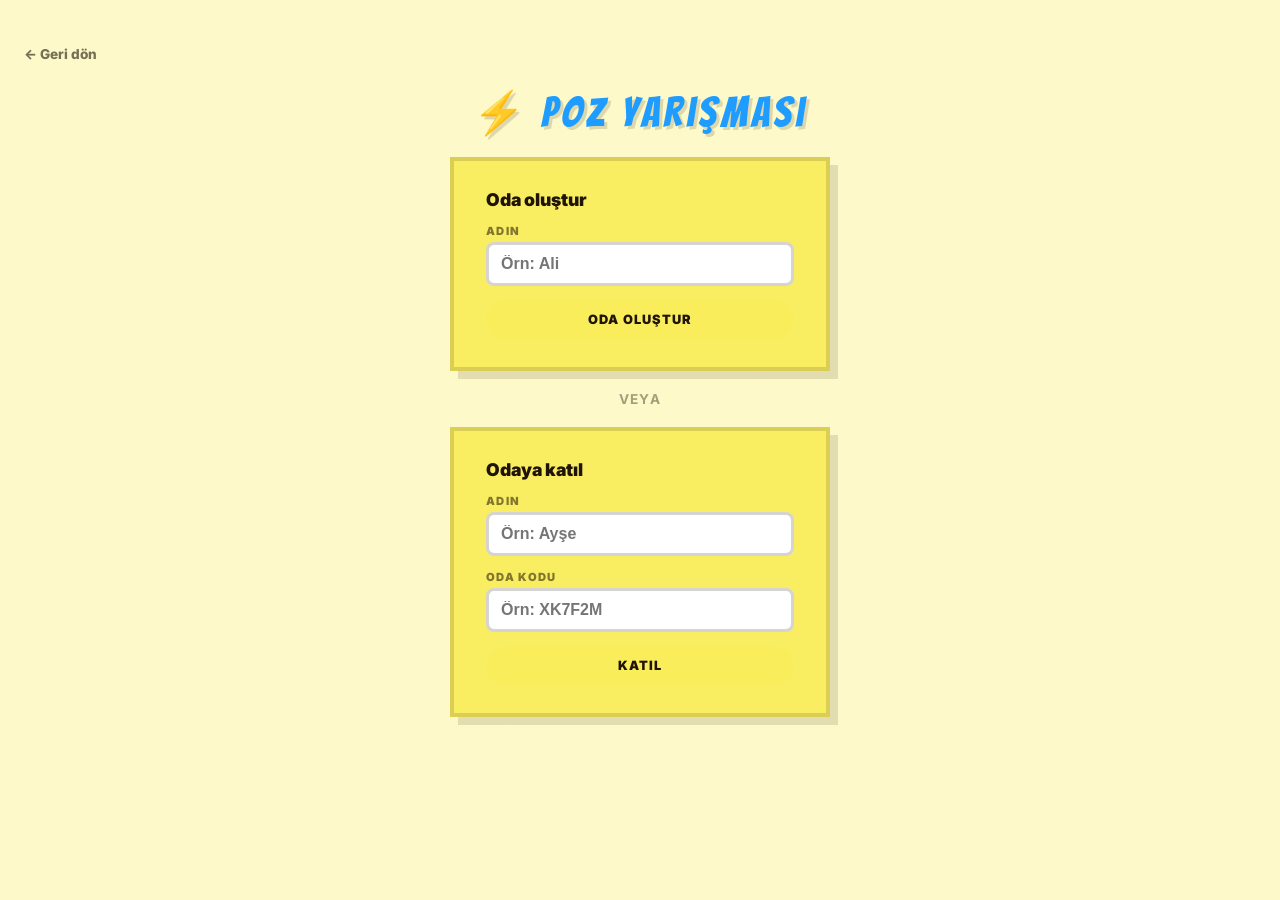
==== commit 8a7c92a0: "Fix comparison camera glitch, add lobby back button + open rooms, replace progress bars with orbs - " ====
--- a/comparison.html
+++ b/comparison.html
@@ -16,7 +16,7 @@
       display: flex;
       flex-direction: column;
       align-items: center;
-      justify-content: center;
+      justify-content: flex-start;
       gap: 20px;
       padding: 40px 24px 60px;
       background:
@@ -32,6 +32,17 @@
       text-shadow: 3px 3px 0 rgba(32,20,7,0.15);
       text-align: center;
     }
+
+    .comp-back-link {
+      align-self: flex-start;
+      font-size: 0.85rem;
+      font-weight: 800;
+      color: var(--ink);
+      text-decoration: none;
+      opacity: 0.6;
+      padding: 6px 0;
+    }
+    .comp-back-link:hover { opacity: 1; }
 
     .comp-card {
       background: rgba(249,237,91,0.94);
@@ -87,6 +98,65 @@
       color: #e53636;
     }
 
+    /* ── Open rooms list ── */
+    .comp-open-rooms {
+      background: rgba(249,237,91,0.94);
+      border: 4px solid rgba(32,20,7,0.14);
+      box-shadow: 8px 8px 0 rgba(32,20,7,0.12);
+      padding: 22px 28px;
+      width: 100%;
+      max-width: 380px;
+      display: flex;
+      flex-direction: column;
+      gap: 10px;
+      box-sizing: border-box;
+    }
+
+    .comp-open-rooms-empty {
+      font-size: 0.82rem;
+      color: rgba(32,20,7,0.45);
+      font-weight: 700;
+      text-align: center;
+      padding: 8px 0;
+    }
+
+    .comp-open-room-row {
+      display: flex;
+      align-items: center;
+      justify-content: space-between;
+      gap: 10px;
+      padding: 10px 12px;
+      background: rgba(32,20,7,0.06);
+      border-radius: 8px;
+      cursor: pointer;
+      border: 2px solid transparent;
+      transition: border-color 0.15s;
+    }
+    .comp-open-room-row:hover { border-color: var(--blue); }
+
+    .comp-open-room-code {
+      font-family: "Bangers", sans-serif;
+      font-size: 1.4rem;
+      letter-spacing: 0.12em;
+      color: var(--blue);
+    }
+
+    .comp-open-room-host {
+      font-size: 0.82rem;
+      font-weight: 800;
+      color: rgba(32,20,7,0.6);
+    }
+
+    .comp-open-room-join {
+      font-size: 0.72rem;
+      font-weight: 900;
+      color: #fff;
+      background: var(--blue);
+      padding: 4px 10px;
+      border-radius: 6px;
+      white-space: nowrap;
+    }
+
     /* ── Waiting room ── */
     .comp-waiting {
       background: rgba(249,237,91,0.94);
@@ -131,7 +201,6 @@
       display: none;
       width: 100%;
       height: 100vh;
-      display: none;
       flex-direction: column;
     }
 
@@ -152,15 +221,17 @@
       letter-spacing: 0.08em;
     }
 
+    /* ── Arena: 3 cols ── */
     .comp-arena {
       display: grid;
-      grid-template-columns: 1fr 320px 1fr;
+      grid-template-columns: 1fr 300px 1fr;
       gap: 0;
       flex: 1;
       min-height: 0;
       overflow: hidden;
     }
 
+    /* ── Player panel: camera + orb track side by side ── */
     .comp-player-panel {
       display: flex;
       flex-direction: column;
@@ -195,11 +266,20 @@
       color: var(--blue);
     }
 
+    /* camera + orbs row */
+    .comp-panel-body {
+      display: flex;
+      flex-direction: row;
+      flex: 1;
+      min-height: 0;
+      overflow: hidden;
+    }
+
     .comp-camera-wrap {
       flex: 1;
       position: relative;
       overflow: hidden;
-      background: #000;
+      background: #111;
     }
 
     .comp-canvas {
@@ -222,13 +302,59 @@
       border-radius: 20px;
       opacity: 0;
       transition: opacity 0.2s;
+      white-space: nowrap;
     }
 
     .comp-success-badge.show { opacity: 1; }
 
+    /* ── Orb track ── */
+    .comp-orb-track {
+      width: 36px;
+      flex-shrink: 0;
+      display: flex;
+      flex-direction: column;
+      align-items: center;
+      justify-content: center;
+      gap: 6px;
+      padding: 10px 0;
+      background: rgba(32,20,7,0.05);
+      border-left: 2px solid rgba(32,20,7,0.08);
+    }
+
+    .right-panel .comp-orb-track {
+      border-left: none;
+      border-right: 2px solid rgba(32,20,7,0.08);
+      order: -1;
+    }
+
+    .comp-orb {
+      width: 18px;
+      height: 18px;
+      border-radius: 50%;
+      background: rgba(32,20,7,0.12);
+      border: 2px solid rgba(32,20,7,0.18);
+      transition: background 0.3s, border-color 0.3s, transform 0.2s;
+    }
+
+    .comp-orb.done {
+      background: #2eaa6e;
+      border-color: #1e8a56;
+    }
+
+    .comp-orb.current {
+      background: var(--blue);
+      border-color: #1a7acc;
+      animation: orb-pulse 1s ease-in-out infinite;
+    }
+
+    @keyframes orb-pulse {
+      0%, 100% { transform: scale(1); box-shadow: 0 0 0 0 rgba(42,130,255,0.4); }
+      50% { transform: scale(1.25); box-shadow: 0 0 0 5px rgba(42,130,255,0); }
+    }
+
     .comp-hints {
-      padding: 8px 12px;
-      min-height: 36px;
+      padding: 6px 10px;
+      min-height: 32px;
       flex-shrink: 0;
       display: flex;
       gap: 6px;
@@ -243,7 +369,7 @@
       flex-direction: column;
       align-items: center;
       justify-content: center;
-      gap: 12px;
+      gap: 14px;
       padding: 16px 12px;
       background: var(--panel-yellow);
       border-left: 3px solid rgba(32,20,7,0.10);
@@ -252,7 +378,7 @@
 
     .comp-target-img {
       width: 100%;
-      max-width: 280px;
+      max-width: 260px;
       aspect-ratio: 1/1;
       object-fit: contain;
       border-radius: 10px;
@@ -264,54 +390,6 @@
       font-family: "Bangers", sans-serif;
       font-size: 1.3rem;
       letter-spacing: 0.08em;
-      color: var(--ink);
-    }
-
-    .comp-progress-track {
-      display: flex;
-      flex-direction: column;
-      gap: 4px;
-      width: 100%;
-    }
-
-    .comp-progress-row {
-      display: flex;
-      align-items: center;
-      gap: 6px;
-      font-size: 0.72rem;
-      font-weight: 800;
-    }
-
-    .comp-progress-name {
-      width: 60px;
-      overflow: hidden;
-      text-overflow: ellipsis;
-      white-space: nowrap;
-      color: rgba(32,20,7,0.6);
-    }
-
-    .comp-progress-bar-wrap {
-      flex: 1;
-      height: 8px;
-      background: rgba(32,20,7,0.10);
-      border-radius: 4px;
-      overflow: hidden;
-    }
-
-    .comp-progress-bar {
-      height: 100%;
-      background: var(--blue);
-      border-radius: 4px;
-      transition: width 0.4s;
-    }
-
-    .comp-progress-bar.me { background: #2eaa6e; }
-
-    .comp-progress-num {
-      width: 24px;
-      text-align: right;
-      font-size: 0.75rem;
-      font-weight: 900;
       color: var(--ink);
     }
 
@@ -380,7 +458,7 @@
       .comp-arena { grid-template-columns: 1fr; grid-template-rows: auto auto auto; }
       .comp-player-panel { max-height: 40vh; }
       .comp-center { padding: 10px; }
-      .comp-target-img { max-width: 160px; }
+      .comp-target-img { max-width: 140px; }
     }
   </style>
 </head>
@@ -388,6 +466,7 @@
 
 <!-- ── LOBBY ── -->
 <div id="lobbyScreen" class="comp-lobby">
+  <a href="index.html" class="comp-back-link">← Geri dön</a>
   <div class="comp-brand">⚡ Poz Yarışması</div>
 
   <div class="comp-card" id="createCard">
@@ -414,6 +493,12 @@
     <button class="btn btn-primary btn-lobby" id="joinBtn">Katıl</button>
     <div class="comp-error" id="joinError" style="display:none"></div>
   </div>
+
+  <!-- Open rooms -->
+  <div class="comp-open-rooms" id="openRoomsSection" style="display:none">
+    <div class="comp-card-title">Açık Odalar</div>
+    <div id="openRoomsList"></div>
+  </div>
 </div>
 
 <!-- ── WAITING ── -->
@@ -445,18 +530,20 @@
         <span class="comp-panel-name" id="myName">—</span>
         <span class="comp-panel-level" id="myLevelBadge">1 / 10</span>
       </div>
-      <div class="comp-camera-wrap">
-        <canvas id="myCanvas" class="comp-canvas"></canvas>
-        <div class="comp-success-badge" id="mySuccessBadge">✓ Geçildi!</div>
+      <div class="comp-panel-body">
+        <div class="comp-camera-wrap">
+          <canvas id="myCanvas" class="comp-canvas"></canvas>
+          <div class="comp-success-badge" id="mySuccessBadge">✓ Geçildi!</div>
+        </div>
+        <div class="comp-orb-track" id="myOrbTrack"></div>
       </div>
       <div class="comp-hints" id="myHints"></div>
     </div>
 
-    <!-- CENTER: target image + progress -->
+    <!-- CENTER: target image -->
     <div class="comp-center">
       <div class="comp-level-badge" id="centerLevel">Seviye 1</div>
       <img class="comp-target-img" id="targetImg" src="" alt="" />
-      <div class="comp-progress-track" id="progressTrack"></div>
     </div>
 
     <!-- RIGHT: opponent -->
@@ -465,10 +552,13 @@
         <span class="comp-panel-name" id="oppName">—</span>
         <span class="comp-panel-level" id="oppLevelBadge">1 / 10</span>
       </div>
-      <div class="comp-camera-wrap">
-        <img id="oppCanvas" class="comp-remote-img" src="" alt="" style="background:#111" />
+      <div class="comp-panel-body">
+        <div class="comp-orb-track" id="oppOrbTrack"></div>
+        <div class="comp-camera-wrap">
+          <img id="oppCanvas" class="comp-remote-img" src="" alt="" style="background:#111" />
+        </div>
       </div>
-      <div class="comp-hints" id="oppHints" style="min-height:36px"></div>
+      <div class="comp-hints" id="oppHints" style="min-height:32px"></div>
     </div>
 
   </div>
@@ -512,7 +602,8 @@
 const TOTAL_LEVELS   = 10;
 const MATCH_THRESHOLD = 0.75;
 const HOLD_FRAMES    = 4;
-const FRAME_INTERVAL = 800; // ms between remote frame uploads
+const FRAME_INTERVAL = 800;
+const STALE_MS       = 90000;
 
 // ── State ─────────────────────────────────────────────────────────────────────
 let myId     = sessionStorage.getItem("compPlayerId") || ("c_" + Math.random().toString(36).slice(2, 10));
@@ -531,8 +622,9 @@
 let loopOn     = false;
 let heartbeatTimer = null;
 let frameTimer     = null;
-
-// ── Seeded shuffle (same queue for both players) ──────────────────────────────
+let openRoomsUnsub = null;
+
+// ── Seeded shuffle ────────────────────────────────────────────────────────────
 function seededShuffle(arr, seed) {
   const a = [...arr];
   let s = seed;
@@ -556,10 +648,64 @@
   document.getElementById(id).style.display = displayType || "flex";
 }
 
+// ── Open rooms listener ───────────────────────────────────────────────────────
+function listenOpenRooms() {
+  const roomsRef = ref(db, "comp_rooms");
+  openRoomsUnsub = onValue(roomsRef, snap => {
+    const section = document.getElementById("openRoomsSection");
+    const list    = document.getElementById("openRoomsList");
+
+    if (!snap.exists()) {
+      section.style.display = "none";
+      return;
+    }
+
+    const now   = Date.now();
+    const rooms = snap.val();
+    const open  = [];
+
+    Object.entries(rooms).forEach(([code, room]) => {
+      if (room.status !== "waiting") return;
+      const lastSeen = room.last_seen || room.created_at || 0;
+      if (now - lastSeen > STALE_MS) return;
+      const players  = room.players || {};
+      const ids      = Object.keys(players);
+      if (ids.length >= 2) return;
+      open.push({ code, room, hostName: players[ids[0]]?.name || "?" });
+    });
+
+    section.style.display = open.length > 0 ? "flex" : "none";
+
+    if (open.length === 0) {
+      list.innerHTML = '<div class="comp-open-rooms-empty">Açık oda yok</div>';
+      return;
+    }
+
+    list.innerHTML = open.map(({ code, hostName }) => `
+      <div class="comp-open-room-row" data-code="${code}">
+        <span class="comp-open-room-code">${code}</span>
+        <span class="comp-open-room-host">${hostName}</span>
+        <span class="comp-open-room-join">Katıl</span>
+      </div>
+    `).join("");
+
+    list.querySelectorAll(".comp-open-room-row").forEach(row => {
+      row.addEventListener("click", () => {
+        const code = row.dataset.code;
+        document.getElementById("joinCode").value = code;
+        document.getElementById("joinCode").scrollIntoView({ behavior: "smooth" });
+        document.getElementById("joinName").focus();
+      });
+    });
+  });
+}
+
 // ── Lobby ─────────────────────────────────────────────────────────────────────
 document.getElementById("createBtn").addEventListener("click", async () => {
   const name = document.getElementById("createName").value.trim();
   if (!name) { alert("Adını gir."); return; }
+
+  if (openRoomsUnsub) openRoomsUnsub();
 
   const code = randomCode();
   roomCode   = code;
@@ -595,6 +741,8 @@
   if (room.status !== "waiting") { errEl.textContent = "Oda dolu veya oyun başladı."; errEl.style.display = "block"; return; }
   if (room.players && Object.keys(room.players).length >= 2) { errEl.textContent = "Oda dolu."; errEl.style.display = "block"; return; }
 
+  if (openRoomsUnsub) openRoomsUnsub();
+
   roomCode = code;
   isHost   = false;
   roomRef  = ref(db, "comp_rooms/" + code);
@@ -621,18 +769,17 @@
   onValue(roomRef, snap => {
     if (!snap.exists()) {
       show("lobbyScreen", "flex");
+      listenOpenRooms();
       return;
     }
     const room    = snap.val();
     const players = room.players || {};
     const ids     = Object.keys(players);
 
-    // Update player chips
     document.getElementById("waitPlayers").innerHTML = ids.map(id =>
-      `<span class="comp-player-chip${ids.length >= 1 ? " ready" : ""}">${players[id].name}</span>`
+      `<span class="comp-player-chip ready">${players[id].name}</span>`
     ).join("");
 
-    // Both players joined → start
     if (ids.length === 2 && room.status === "waiting") {
       if (isHost) {
         update(roomRef, { status: "playing" });
@@ -662,15 +809,14 @@
   document.getElementById("gameScreen").style.display = "flex";
 
   updateMyLevel(0);
-  renderProgress(players, ids);
-
-  // Listen for room changes (opponent level, finished)
+  renderOrbs("myOrbTrack", 0);
+  renderOrbs("oppOrbTrack", 0);
+
   onValue(roomRef, snap => {
     if (!snap.exists()) return;
-    const r = snap.val();
+    const r  = snap.val();
     const ps = r.players || {};
 
-    renderProgress(ps, Object.keys(ps));
     updateOppDisplay(ps[oppId]);
 
     if (r.status === "finished") {
@@ -678,28 +824,28 @@
     }
   });
 
-  // Start camera + model
   await loadModel();
   await startWebcam();
   loopOn = true;
   gameLoop(oppId);
 
-  // Upload frames periodically
   frameTimer = setInterval(() => uploadFrame(), FRAME_INTERVAL);
 }
 
 function updateMyLevel(level) {
   myLevel = level;
   const label = queue[level] || "";
-  document.getElementById("targetImg").src         = photoPath(label);
+  document.getElementById("targetImg").src          = photoPath(label);
   document.getElementById("centerLevel").textContent = "Seviye " + (level + 1);
   document.getElementById("myLevelBadge").textContent = (level + 1) + " / " + TOTAL_LEVELS;
+  renderOrbs("myOrbTrack", level);
 }
 
 function updateOppDisplay(opp) {
   if (!opp) return;
   const level = opp.level || 0;
   document.getElementById("oppLevelBadge").textContent = (level + 1) + " / " + TOTAL_LEVELS;
+  renderOrbs("oppOrbTrack", level);
   if (opp.frame) {
     document.getElementById("oppCanvas").src = opp.frame;
   }
@@ -708,21 +854,17 @@
     ? '<span class="hint-chip">' + hint + '</span>' : "";
 }
 
-function renderProgress(players, ids) {
-  const track = document.getElementById("progressTrack");
-  track.innerHTML = ids.map(id => {
-    const p     = players[id];
-    const level = p?.level || 0;
-    const pct   = Math.round((level / TOTAL_LEVELS) * 100);
-    const isMe  = id === myId;
-    return `<div class="comp-progress-row">
-      <span class="comp-progress-name">${p?.name || "?"}</span>
-      <div class="comp-progress-bar-wrap">
-        <div class="comp-progress-bar${isMe ? " me" : ""}" style="width:${pct}%"></div>
-      </div>
-      <span class="comp-progress-num">${level}/${TOTAL_LEVELS}</span>
-    </div>`;
-  }).join("");
+// ── Orb rendering ─────────────────────────────────────────────────────────────
+function renderOrbs(trackId, currentLevel) {
+  const track = document.getElementById(trackId);
+  let html = "";
+  for (let i = 0; i < TOTAL_LEVELS; i++) {
+    let cls = "comp-orb";
+    if (i < currentLevel) cls += " done";
+    else if (i === currentLevel) cls += " current";
+    html += `<div class="${cls}"></div>`;
+  }
+  track.innerHTML = html;
 }
 
 // ── Model + Webcam ────────────────────────────────────────────────────────────
@@ -734,6 +876,12 @@
   webcam = new tmPose.Webcam(480, 360, true);
   await webcam.setup();
   await webcam.play();
+
+  // Replace placeholder canvas with webcam's own canvas to avoid black frames
+  const placeholder = document.getElementById("myCanvas");
+  webcam.canvas.className = placeholder.className;
+  webcam.canvas.id = "myCanvas";
+  placeholder.parentNode.replaceChild(webcam.canvas, placeholder);
 }
 
 async function gameLoop(oppId) {
@@ -746,10 +894,6 @@
 async function predict() {
   if (!model || !webcam || isTransitioning) return;
 
-  const canvas = document.getElementById("myCanvas");
-  canvas.width = 480; canvas.height = 360;
-  canvas.getContext("2d").drawImage(webcam.canvas, 0, 0);
-
   const { posenetOutput } = await model.estimatePose(webcam.canvas);
   const predictions = await model.predict(posenetOutput);
   predictions.sort((a, b) => b.probability - a.probability);
@@ -766,7 +910,6 @@
 
   document.getElementById("myHints").innerHTML = '<span class="hint-chip">' + hint + "</span>";
 
-  // Write hint to Firebase for opponent to see
   update(ref(db, "comp_rooms/" + roomCode + "/players/" + myId), { hint });
 
   const target    = queue[myLevel];
@@ -788,7 +931,6 @@
   const nextLevel = myLevel + 1;
 
   if (nextLevel >= TOTAL_LEVELS) {
-    // I finished!
     const now = Date.now();
     await update(ref(db, "comp_rooms/" + roomCode + "/players/" + myId), {
       level: nextLevel,
@@ -858,6 +1000,9 @@
   window.location.href = "index.html";
 });
 
+// ── Init ──────────────────────────────────────────────────────────────────────
+listenOpenRooms();
+
 </script>
 </body>
 </html>
